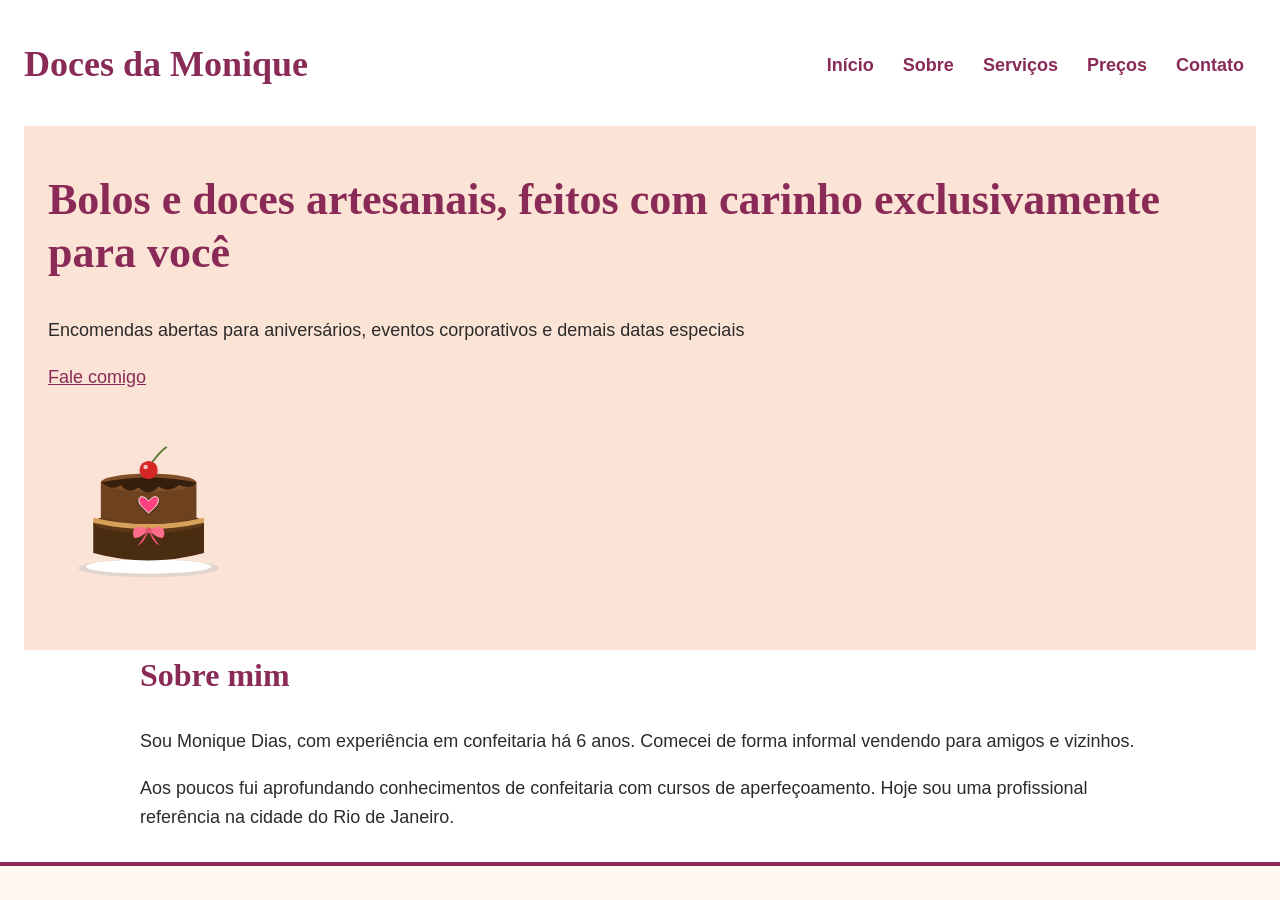
==== doces_Monique.html @ ee2768c2 "site confeitaria" ====
<!DOCTYPE html>
<html lang="pt-BR">
<head>
    <meta charset="UTF-8">
    <meta name="viewport" content="width=device-width, initial-scale=1.0">
    <title>Document</title>
    <link rel="stylesheet" href="style2.css">
</head>
<body>
<header>
    <h1>Doces da Monique</h1>
    <nav>
        <a href="#inicio">Início</a>
        <a href="#sobre">Sobre</a>
        <a href="#servicos">Serviços</a>
        <a href="#precos">Preços</a>
        <a href="#contato">Contato</a>
    </nav>
    <main>
        <section id="inicio" class="banner"
            <div class="conteudo">
                <div class="banner-texto">
                    <h1>Bolos e doces artesanais, feitos com carinho exclusivamente para você</h1>
                    <p>Encomendas abertas para aniversários, eventos corporativos e demais datas especiais</p>
                    <a class="botao" href="#contato">Fale comigo</a>
                
            </div>
            <div class="bolo-container">
  <svg xmlns="http://www.w3.org/2000/svg" viewBox="0 0 400 400" width="17%" height="17%">
    <defs>
      <filter id="shadow" x="-20%" y="-20%" width="140%" height="140%">
        <feDropShadow dx="0" dy="3" stdDeviation="3" flood-opacity="0.2"/>
      </filter>
    </defs>

    <!-- Prato -->
    <ellipse cx="200" cy="350" rx="140" ry="18" fill="#e0d6ce" />
    <ellipse cx="200" cy="347" rx="125" ry="14" fill="#ffffff" />

    <!-- Camada Inferior do Bolo (Marrom Escuro) -->
    <path d="M 90 260 L 90 320 Q 200 350 310 320 L 310 260 Z" fill="#4a2c11" />
    <ellipse cx="200" cy="260" rx="110" ry="20" fill="#5c3818" />

    <!-- Recheio de Creme/Caramelo -->
    <path d="M 90 260 Q 200 285 310 260 L 310 250 Q 200 275 90 250 Z" fill="#d7a15c" />

    <!-- Camada Superior do Bolo (Marrom Médio) -->
    <path d="M 105 180 L 105 250 Q 200 275 295 250 L 295 180 Z" fill="#6e421f" />
    <ellipse cx="200" cy="180" rx="95" ry="18" fill="#804e27" />

    <!-- Cobertura de Chocolate Derretido -->
    <path d="M 105 180 Q 130 198 145 185 Q 160 205 180 190 Q 200 210 220 188 Q 240 202 260 185 Q 285 195 295 180 Q 200 160 105 180 Z" fill="#361f0c" />

    <!-- Lacinho Rosa na Camada do Bolo -->
    <g transform="translate(200, 275)">
      <path d="M 0 0 C -22 -15, -35 -5, -30 12 C -25 22, -5 5, 0 0 Z" fill="#ff6b8b" />
      <path d="M 0 0 C 22 -15, 35 -5, 30 12 C 25 22, 5 5, 0 0 Z" fill="#ff6b8b" />
      <path d="M -3 2 Q -15 22 -22 30 Q -10 26 -2 5 Z" fill="#e65272" />
      <path d="M 3 2 Q 15 22 22 30 Q 10 26 2 5 Z" fill="#e65272" />
      <circle cx="0" cy="0" r="6" fill="#e65272" />
    </g>

    <!-- Coração Rosa Centralizado -->
    <g transform="translate(200, 205) scale(1.2)" filter="url(#shadow)">
      <path d="M 0 10 C -12 -5, -22 5, -12 18 C -6 24, 0 30, 0 30 C 0 30, 6 24, 12 18 C 22 5, 12 -5, 0 10 Z" fill="#ff4081" stroke="#ffffff" stroke-width="1.5" />
    </g>

    <!-- Cabo da Cereja -->
    <path d="M 200 150 Q 220 120 235 110" stroke="#4f772d" stroke-width="3.5" fill="none" stroke-linecap="round" />

    <!-- Cereja no Topo -->
    <g filter="url(#shadow)">
      <circle cx="200" cy="155" r="18" fill="#d62828" />
      <circle cx="194" cy="149" r="4.5" fill="#ffffff" opacity="0.7" />
    </g>
  </svg>
</div>

    </section id="sobre">
        <div class="conteudo">
            <h2>Sobre mim</h2>
            Sou Monique Dias, com experiência em confeitaria há 6 anos. Comecei de forma informal vendendo para amigos e vizinhos.
             <P>Aos poucos fui aprofundando conhecimentos de confeitaria com cursos de aperfeçoamento. Hoje sou uma profissional referência na cidade do Rio de Janeiro.
            </p>
    </main>
</header>          
</body>
</html>
---- style2.css ----
/* ---------- AULA 5: tags (cores e fonte da página) ---------- */
        body {
            margin: 0;
            font-family: Arial, Helvetica, sans-serif;
            font-size: 18px;
            line-height: 1.6;
            color: #2b2b2b;
            background-color: #fff7f2;
        }

        h1, h2, h3, .logo {
            font-family: Georgia, "Times New Roman", serif;
            color: #8a2b57;
        }

        h2 {
            font-size: 32px;
            margin-top: 0;
        }

        a {
            color: #8a2b57;
        }

        img {
            max-width: 100%;   /* a imagem nunca passa da largura da tela */
            height: auto;
        }

        section {
            padding: 48px 24px;
        }

        /* guarda o conteúdo num bloco centralizado */
        .conteudo {
            max-width: 1000px;
            margin: 0 auto;
        }

        /* ---------- AULA 5: classes do topo e do banner ---------- */
        header {
            background-color: #ffffff;
            border-bottom: 4px solid #8a2b57;
            padding: 12px 24px;
            display: flex;
            flex-wrap: wrap;
            justify-content: space-between;
            align-items: center;
            gap: 8px;
        }

        .logo {
            font-size: 28px;
            font-weight: bold;
            margin: 0;
        }

        nav a {
            display: inline-block;
            padding: 8px 12px;
            text-decoration: none;
            font-weight: bold;
        }

        nav a:hover {
            background-color: #8a2b57;
            color: #ffffff;
        }

        .banner {
            background-color: #fbe3d6;
        }

        .banner .conteudo {
            display: flex;
            flex-wrap: wrap;
            align-items: center;
            gap: 32px;
        }

        .banner-texto {
            flex: 1 1 320px;
        }

        .banner-imagem {
            flex: 1 1 320px;
        }

        .banner h1 {
            font-size: 44px;
            line-height: 1.2;
            margin-top: 0;
        }
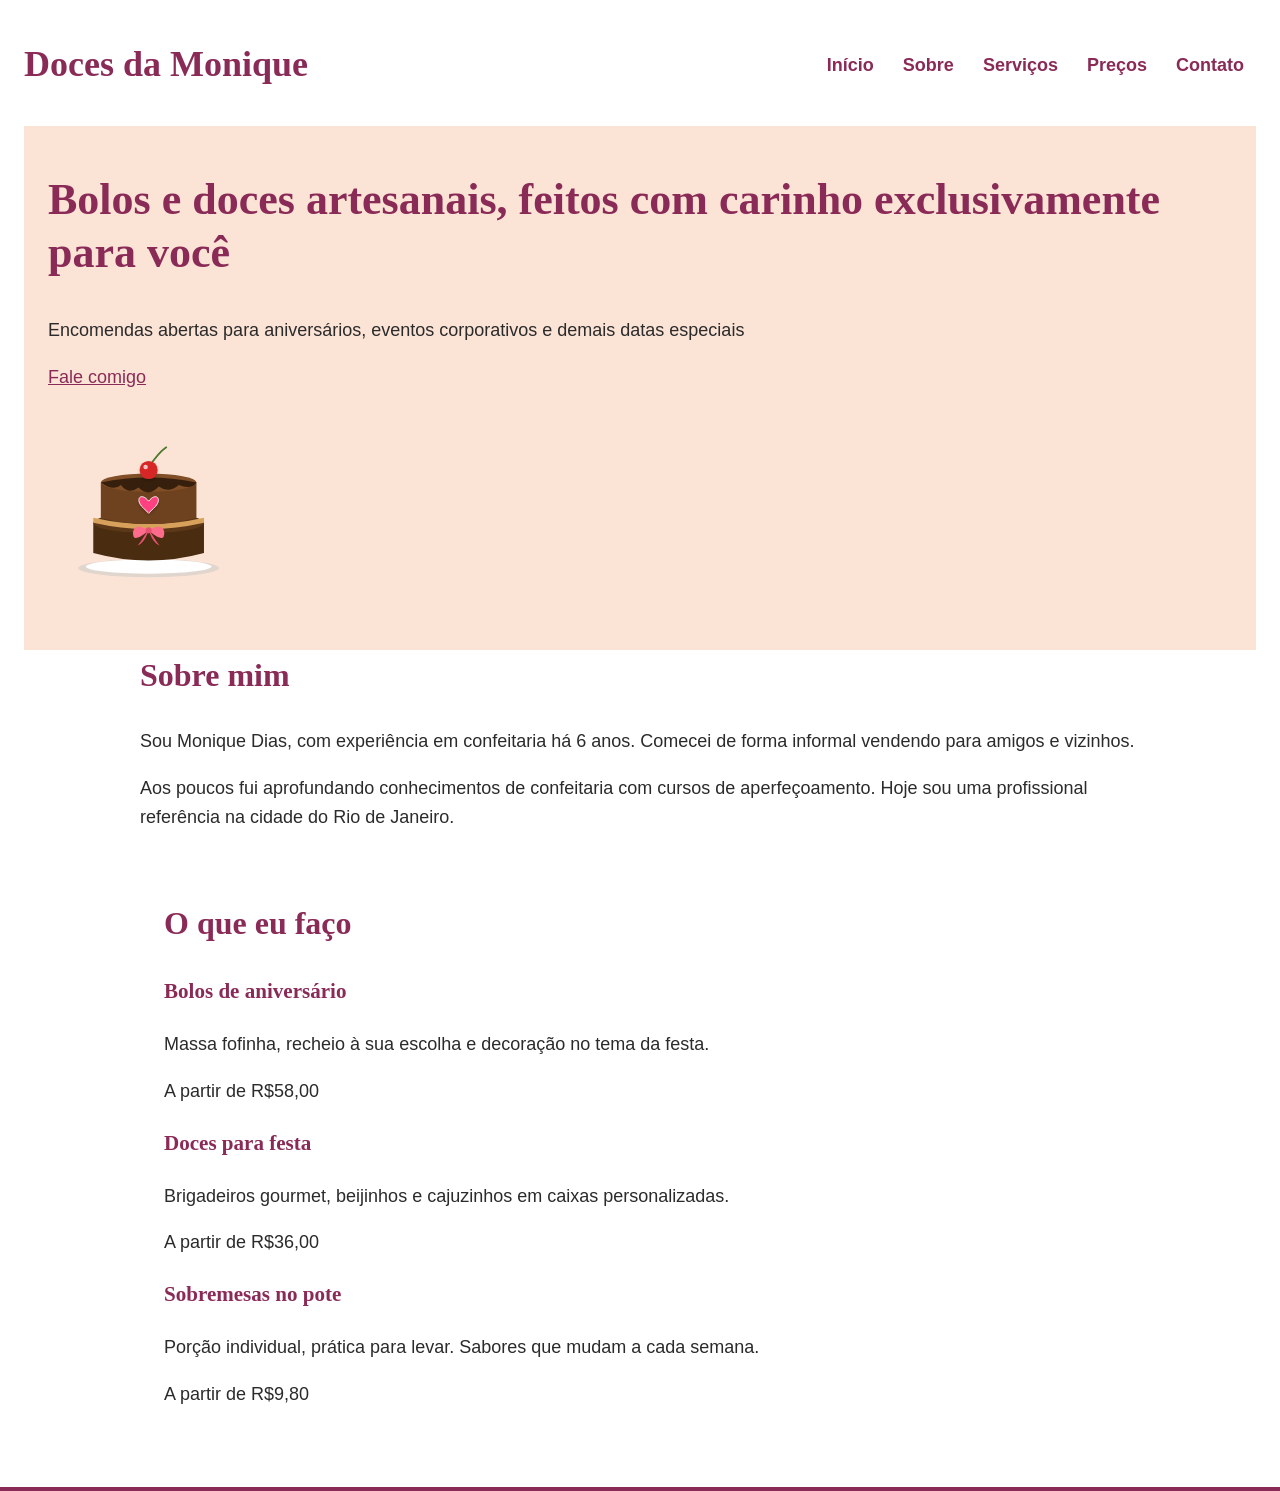
==== commit dc40dbcc: "first commit" ====
--- a/doces_Monique.html
+++ b/doces_Monique.html
@@ -82,6 +82,27 @@
             Sou Monique Dias, com experiência em confeitaria há 6 anos. Comecei de forma informal vendendo para amigos e vizinhos.
              <P>Aos poucos fui aprofundando conhecimentos de confeitaria com cursos de aperfeçoamento. Hoje sou uma profissional referência na cidade do Rio de Janeiro.
             </p>
+   <section id="serviços">
+      <div class="conteudo">
+        <h2>O que eu faço</h2>
+        </div class="cards">
+            <article class="card">
+              <h3>Bolos de aniversário</h3>
+              <p>Massa fofinha, recheio à sua escolha e decoração no tema da festa.</p>
+              <p class="card-preco">A partir de R$58,00</p>
+          </article>
+          <article class="card">
+              <h3>Doces para festa </h3>
+              <p>Brigadeiros gourmet, beijinhos e cajuzinhos em caixas personalizadas.</p>
+              <p class="card-preco">A partir de R$36,00 </p>
+          </article>
+          <article class="card">
+              <h3>Sobremesas no pote</h3>
+              <p>Porção individual, prática para levar. Sabores que mudam a cada semana.</p>
+              <p class="card-preco">A partir de R$9,80</p>
+          </article>      
+
+   </section>      
     </main>
 </header>          
 </body>
